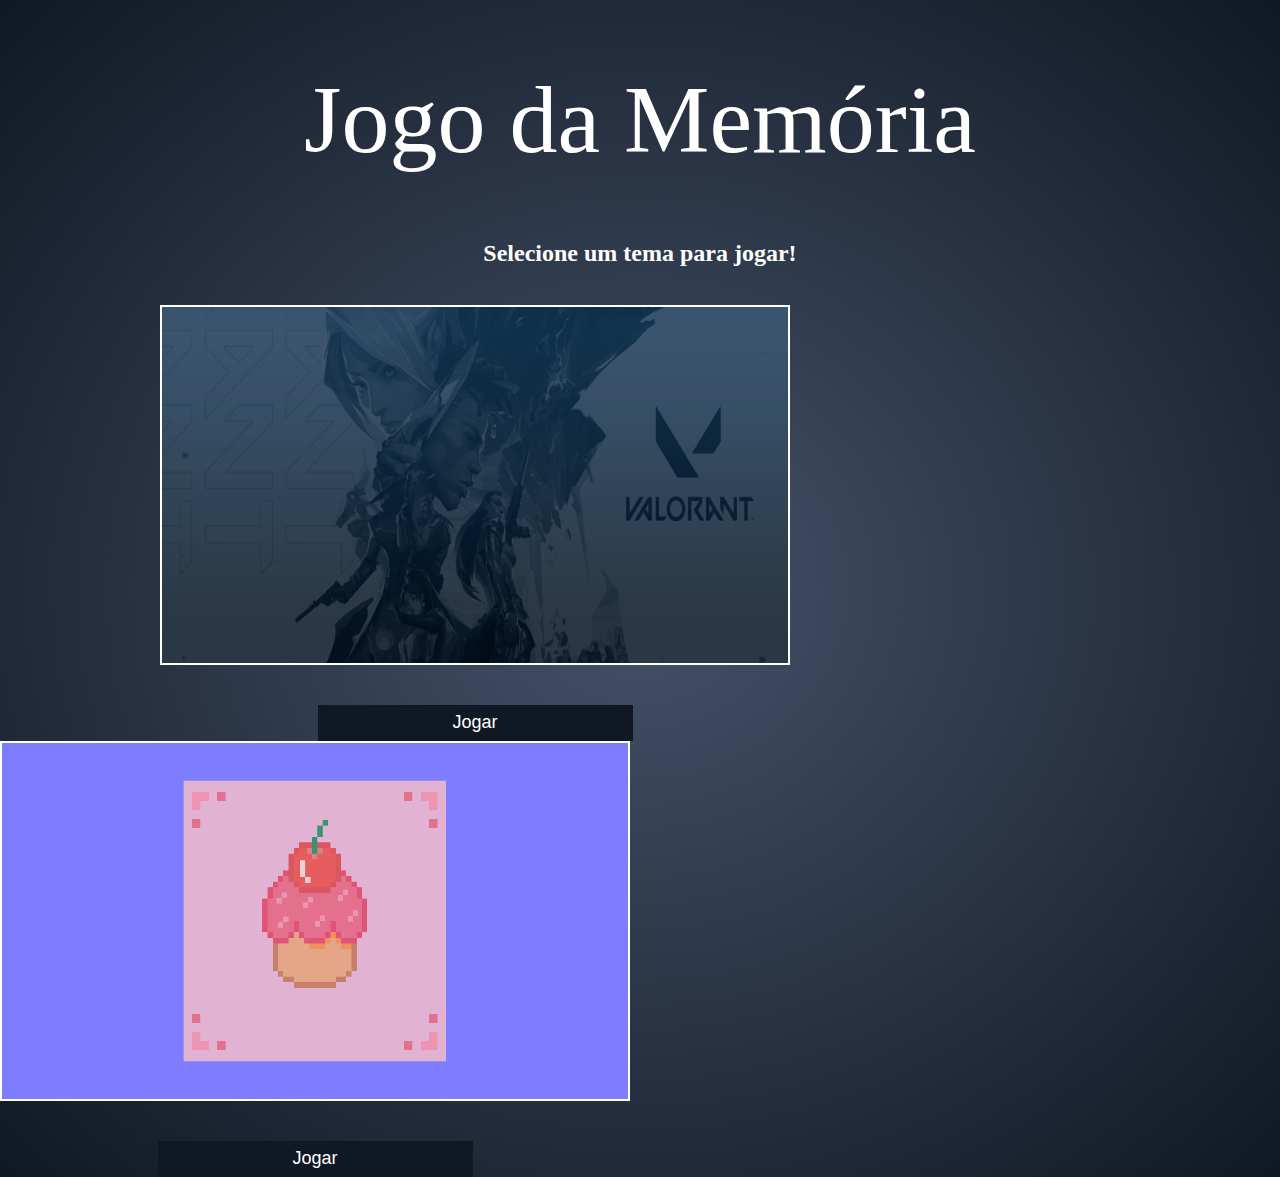
==== index.html @ 4cba3fbd "add files" ====
<!DOCTYPE html>
<html lang="pt-br">
<head>
    <meta charset="UTF-8">
    <meta name="viewport" content="width=device-width, initial-scale=1.0">
    <link href="styles.css" rel="stylesheet">
    <link href="https://fonts.googleapis.com/css2?family=Baloo+2:wght@500;800&family=Fredoka+One&display=swap" rel="stylesheet">
    <title>Jogo da Memória</title>
</head>
<body>
    <header>
       <h1 class="page-title">Jogo da Memória</h1>
       <h2 id="game-select-text">Selecione um tema para jogar!</h2> </br>
    </header>
    <div class="main-content">
        <div class="jogo-1">
              <img id="jogo-1" src="Assets/images/fundo-jogo-1.png" alt="Jogo-1.png"> </br>
              <a href="jogo-1.html"><button type="button">Jogar</button></a>
        </div>
        <div class="jogo-2">
           <img id="jogo-2" src="Assets/images/PixelArt.png" alt="Jogo-2.png"> </br>
              <button type="button">Jogar</button>
        </div>
    </div>
</body>
</html>
---- styles.css ----
@font-face {
    font-family: "Solo";
    src: url("Assets/fonts/Solo.ttf") format("ttf")
}

@font-face {
    font-family: "VALORANT";
    src: url("Assets/fonts/VALORANT.ttf") format("ttf")
}

.page-title {
    font-family: 'Solo', cursive;
    color: #ffffff;
    font-weight: normal;
    text-align: center;
    font-size: 6em;
}

* {
    box-sizing: border-box;
}

html {
    min-height: 100vh;
}

body {
    margin: 0 auto;
    background: radial-gradient( #455269, #101823);
    justify-content: center;
    align-items: center;
    text-align: center;
}

.main-content {
    display: flex;
    flex-wrap: wrap;
    justify-content: space-between;
}

.jogo-1 {
   float: left;
margin-left: 10em;
}

.jogo-2 {
    float: right;
    margin-right: 10em;
}

#jogo-1, #jogo-2 {
    max-width: 70vh;
    min-height: 360px;
    border: 2px solid #ffffff;
}

#game-select-text {
     color: #ffffff;
     font-family: 'VALORANT', cursive;
}

button {
    background-color: #101823;
    color: #ffffff;
    width: 50%;
    height: 2em;
    font-size: large;
    font-family: 'Arial', cursive;
    margin-top: 2em;
    border: none;
}
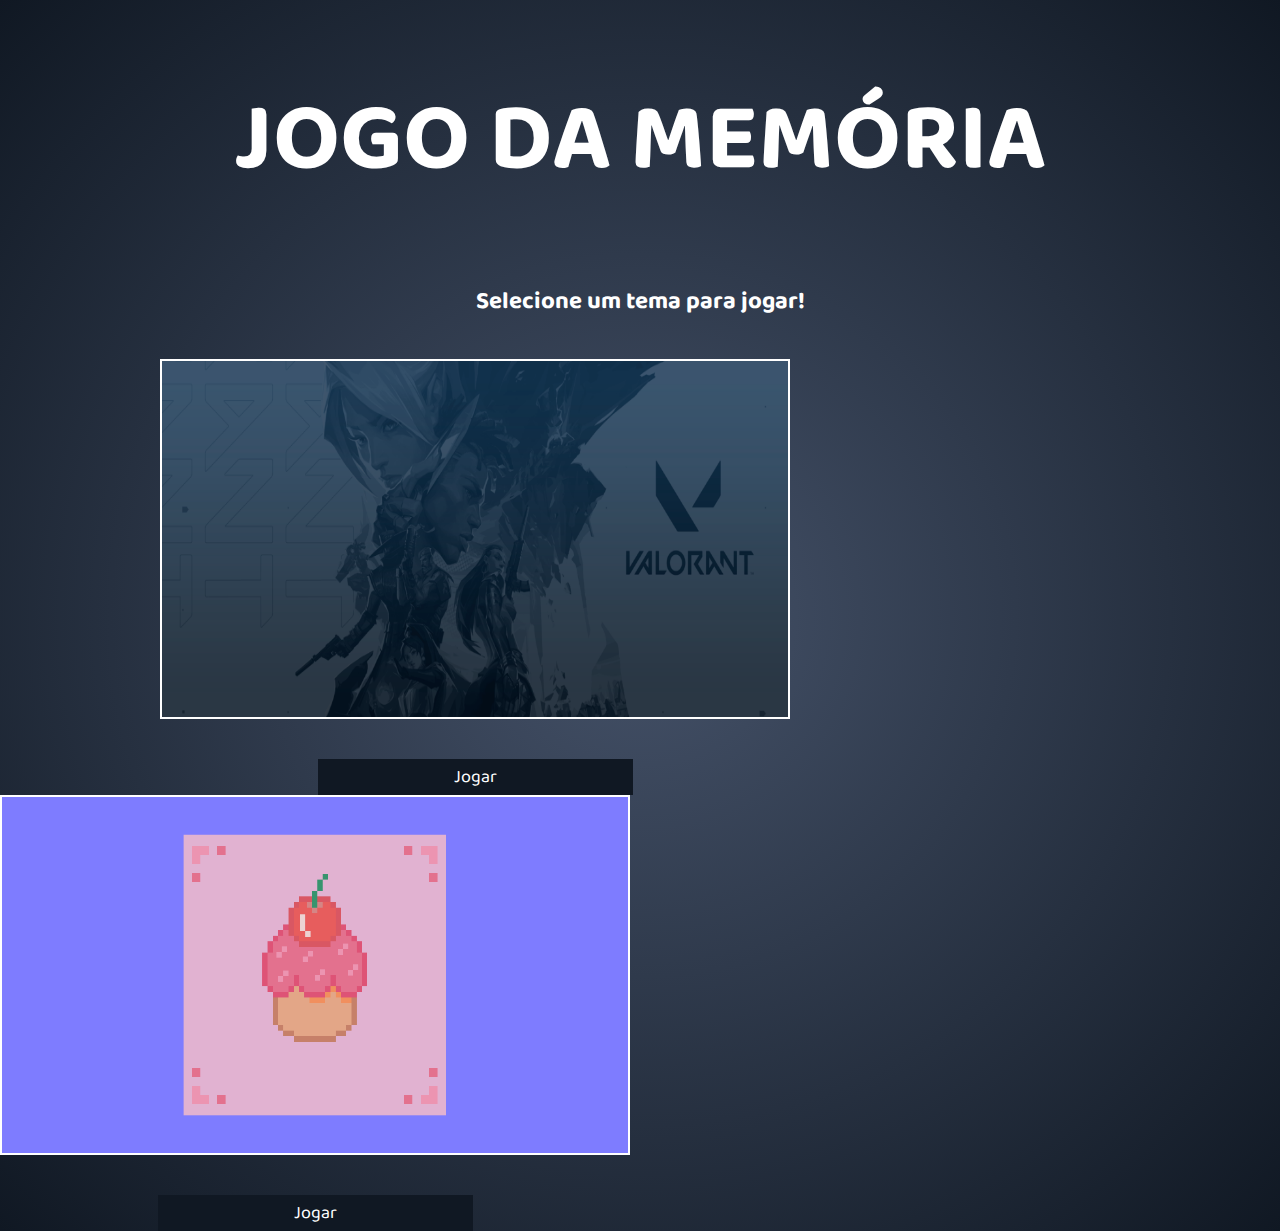
==== commit 16b06c95: "att" ====
--- a/index.html
+++ b/index.html
@@ -9,7 +9,7 @@
 </head>
 <body>
     <header>
-       <h1 class="page-title">Jogo da Memória</h1>
+       <h1 class="page-title"><b>JOGO DA MEMÓRIA</b></h1>
        <h2 id="game-select-text">Selecione um tema para jogar!</h2> </br>
     </header>
     <div class="main-content">
@@ -19,7 +19,7 @@
         </div>
         <div class="jogo-2">
            <img id="jogo-2" src="Assets/images/PixelArt.png" alt="Jogo-2.png"> </br>
-              <button type="button">Jogar</button>
+              <a href="https://ramos-r.github.io/Jogo-da-memoria/"><button type="button">Jogar</button></a>
         </div>
     </div>
 </body>
--- a/styles.css
+++ b/styles.css
@@ -9,7 +9,7 @@
 }
 
 .page-title {
-    font-family: 'Solo', cursive;
+    font-family: 'Baloo 2', cursive;
     color: #ffffff;
     font-weight: normal;
     text-align: center;
@@ -56,16 +56,16 @@
 
 #game-select-text {
      color: #ffffff;
-     font-family: 'VALORANT', cursive;
+     font-family: 'Baloo 2', cursive;
 }
 
 button {
+    font-family: 'Baloo 2', cursive;
     background-color: #101823;
     color: #ffffff;
     width: 50%;
     height: 2em;
     font-size: large;
-    font-family: 'Arial', cursive;
     margin-top: 2em;
     border: none;
 }